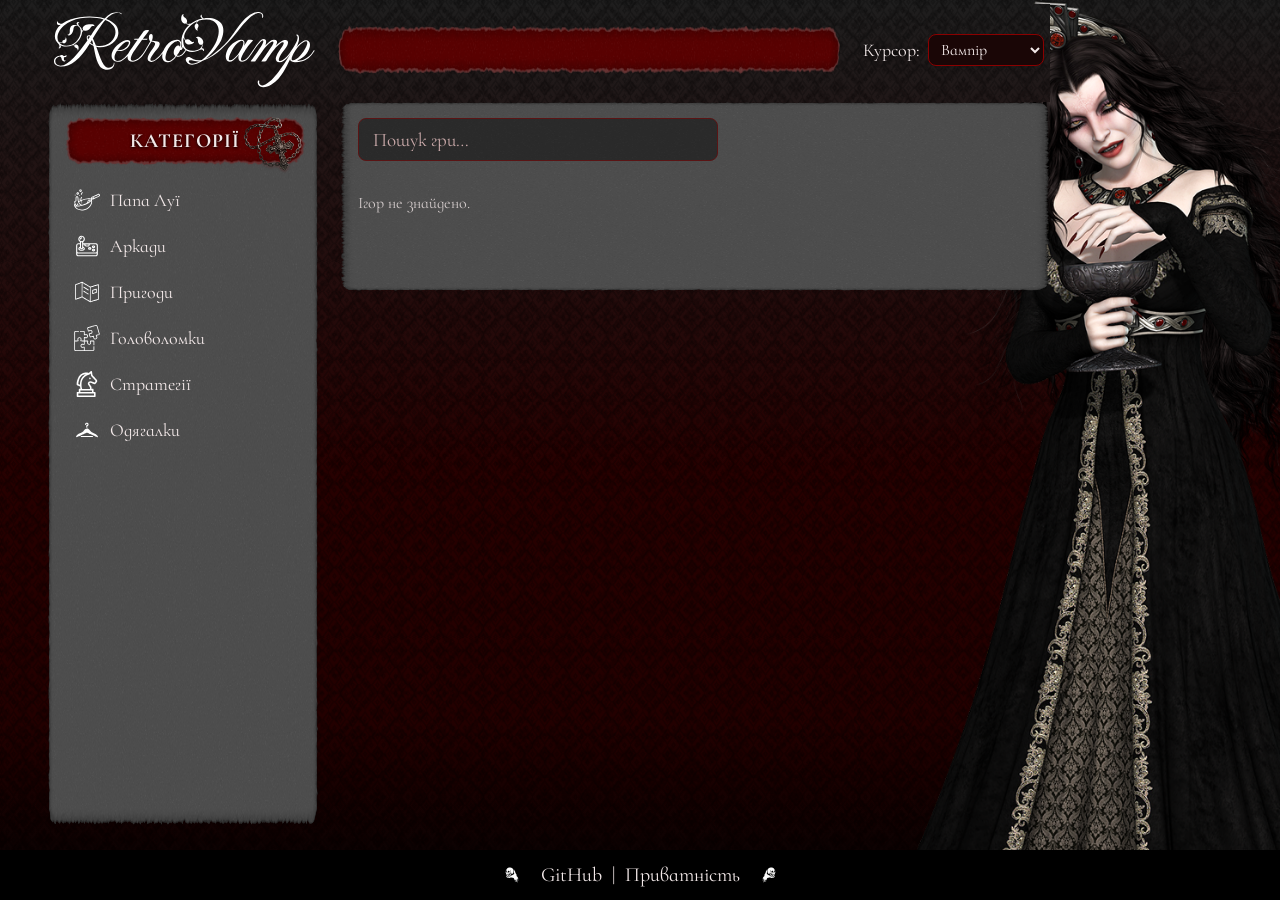
==== index.html @ a3889b9c "Add files via upload" ====
<!DOCTYPE html>
<html lang="uk">
<head>
  <meta charset="UTF-8" />
  <meta name="viewport" content="width=device-width, initial-scale=1.0" />
  <title>RetroVamp — Каталог ігор</title>
  <link rel="stylesheet" href="assets/fonts/fonts.css" />
  <link rel="stylesheet" href="assets/style.css" />
</head>
<body>
  <div class="page">
    <header>
      <a class="logo" href="index.html"><img src="assets/theme/logo.svg" alt="RetroVamp" /></a>
      <div class="ribbon"><div class="marquee"><span id="marquee">Ласкаво просимо у RetroVamp!</span></div></div>
      <label class="cursor-pick">Курсор:
        <select id="cursorPicker">
          <option value="system">Системний</option>
          <option value="gothic-black-red">Хрест</option>
          <option value="vampire">Вампір</option>
        </select>
      </label>
    </header>

    <div class="layout">
      <aside class="sidebar">
        <img class="chrest" src="assets/theme/chrest.png" alt="" />
        <div class="side-head">Категорії</div>
        <div class="scroll-wrap">
          <div class="cats-scroll">
            <ul class="cats" id="cats"></ul>
          </div>
        </div>
      </aside>

      <main class="content">
        <input class="search" id="search" type="search" placeholder="Пошук гри…" />
        <div class="grid" id="grid"></div>
        <div class="pager" id="pager"></div>
      </main>
    </div>

  </div>

  <div class="vampire"><img src="assets/theme/vampire_woman_stand.png" alt="" /></div>
<footer>
    <div class="footer-inner">
      <img class="skull" src="assets/theme/skull_left.svg" alt="" />
      <nav class="footer-links" id="footer-links"></nav>
      <img class="skull" src="assets/theme/skull_right.svg" alt="" />
    </div>
  </footer>

  <script src="assets/app.js"></script>
  <script data-goatcounter="https://smoochie.goatcounter.com/count" async src="//gc.zgo.at/count.js"></script>
</body>
</html>
---- assets/fonts/fonts.css ----
/* cyrillic-ext */
@font-face {
  font-family: 'Cormorant Infant';
  font-style: normal;
  font-weight: 400;
  font-display: swap;
  src: url(HhyPU44g9vKiM1sORYSiWeAsLN997_oV2QsA.woff2) format('woff2');
  unicode-range: U+0460-052F, U+1C80-1C8A, U+20B4, U+2DE0-2DFF, U+A640-A69F, U+FE2E-FE2F;
}
/* cyrillic */
@font-face {
  font-family: 'Cormorant Infant';
  font-style: normal;
  font-weight: 400;
  font-display: swap;
  src: url(HhyPU44g9vKiM1sORYSiWeAsLN997_MV2QsA.woff2) format('woff2');
  unicode-range: U+0301, U+0400-045F, U+0490-0491, U+04B0-04B1, U+2116;
}
/* vietnamese */
@font-face {
  font-family: 'Cormorant Infant';
  font-style: normal;
  font-weight: 400;
  font-display: swap;
  src: url(HhyPU44g9vKiM1sORYSiWeAsLN997_gV2QsA.woff2) format('woff2');
  unicode-range: U+0102-0103, U+0110-0111, U+0128-0129, U+0168-0169, U+01A0-01A1, U+01AF-01B0, U+0300-0301, U+0303-0304, U+0308-0309, U+0323, U+0329, U+1EA0-1EF9, U+20AB;
}
/* latin-ext */
@font-face {
  font-family: 'Cormorant Infant';
  font-style: normal;
  font-weight: 400;
  font-display: swap;
  src: url(HhyPU44g9vKiM1sORYSiWeAsLN997_kV2QsA.woff2) format('woff2');
  unicode-range: U+0100-02BA, U+02BD-02C5, U+02C7-02CC, U+02CE-02D7, U+02DD-02FF, U+0304, U+0308, U+0329, U+1D00-1DBF, U+1E00-1E9F, U+1EF2-1EFF, U+2020, U+20A0-20AB, U+20AD-20C0, U+2113, U+2C60-2C7F, U+A720-A7FF;
}
/* latin */
@font-face {
  font-family: 'Cormorant Infant';
  font-style: normal;
  font-weight: 400;
  font-display: swap;
  src: url(HhyPU44g9vKiM1sORYSiWeAsLN997_cV2Q.woff2) format('woff2');
  unicode-range: U+0000-00FF, U+0131, U+0152-0153, U+02BB-02BC, U+02C6, U+02DA, U+02DC, U+0304, U+0308, U+0329, U+2000-206F, U+20AC, U+2122, U+2191, U+2193, U+2212, U+2215, U+FEFF, U+FFFD;
}
/* cyrillic-ext */
@font-face {
  font-family: 'Cormorant Infant';
  font-style: normal;
  font-weight: 700;
  font-display: swap;
  src: url(HhyPU44g9vKiM1sORYSiWeAsLN997_oV2QsA.woff2) format('woff2');
  unicode-range: U+0460-052F, U+1C80-1C8A, U+20B4, U+2DE0-2DFF, U+A640-A69F, U+FE2E-FE2F;
}
/* cyrillic */
@font-face {
  font-family: 'Cormorant Infant';
  font-style: normal;
  font-weight: 700;
  font-display: swap;
  src: url(HhyPU44g9vKiM1sORYSiWeAsLN997_MV2QsA.woff2) format('woff2');
  unicode-range: U+0301, U+0400-045F, U+0490-0491, U+04B0-04B1, U+2116;
}
/* vietnamese */
@font-face {
  font-family: 'Cormorant Infant';
  font-style: normal;
  font-weight: 700;
  font-display: swap;
  src: url(HhyPU44g9vKiM1sORYSiWeAsLN997_gV2QsA.woff2) format('woff2');
  unicode-range: U+0102-0103, U+0110-0111, U+0128-0129, U+0168-0169, U+01A0-01A1, U+01AF-01B0, U+0300-0301, U+0303-0304, U+0308-0309, U+0323, U+0329, U+1EA0-1EF9, U+20AB;
}
/* latin-ext */
@font-face {
  font-family: 'Cormorant Infant';
  font-style: normal;
  font-weight: 700;
  font-display: swap;
  src: url(HhyPU44g9vKiM1sORYSiWeAsLN997_kV2QsA.woff2) format('woff2');
  unicode-range: U+0100-02BA, U+02BD-02C5, U+02C7-02CC, U+02CE-02D7, U+02DD-02FF, U+0304, U+0308, U+0329, U+1D00-1DBF, U+1E00-1E9F, U+1EF2-1EFF, U+2020, U+20A0-20AB, U+20AD-20C0, U+2113, U+2C60-2C7F, U+A720-A7FF;
}
/* latin */
@font-face {
  font-family: 'Cormorant Infant';
  font-style: normal;
  font-weight: 700;
  font-display: swap;
  src: url(HhyPU44g9vKiM1sORYSiWeAsLN997_cV2Q.woff2) format('woff2');
  unicode-range: U+0000-00FF, U+0131, U+0152-0153, U+02BB-02BC, U+02C6, U+02DA, U+02DC, U+0304, U+0308, U+0329, U+2000-206F, U+20AC, U+2122, U+2191, U+2193, U+2212, U+2215, U+FEFF, U+FFFD;
}
/* vietnamese */
@font-face {
  font-family: 'Fleur De Leah';
  font-style: normal;
  font-weight: 400;
  font-display: swap;
  src: url(AYCNpXX7ftYZWLhv9UmPJTMC1v6n4b_G.woff2) format('woff2');
  unicode-range: U+0102-0103, U+0110-0111, U+0128-0129, U+0168-0169, U+01A0-01A1, U+01AF-01B0, U+0300-0301, U+0303-0304, U+0308-0309, U+0323, U+0329, U+1EA0-1EF9, U+20AB;
}
/* latin-ext */
@font-face {
  font-family: 'Fleur De Leah';
  font-style: normal;
  font-weight: 400;
  font-display: swap;
  src: url(AYCNpXX7ftYZWLhv9UmPJTMC1v-n4b_G.woff2) format('woff2');
  unicode-range: U+0100-02BA, U+02BD-02C5, U+02C7-02CC, U+02CE-02D7, U+02DD-02FF, U+0304, U+0308, U+0329, U+1D00-1DBF, U+1E00-1E9F, U+1EF2-1EFF, U+2020, U+20A0-20AB, U+20AD-20C0, U+2113, U+2C60-2C7F, U+A720-A7FF;
}
/* latin */
@font-face {
  font-family: 'Fleur De Leah';
  font-style: normal;
  font-weight: 400;
  font-display: swap;
  src: url(AYCNpXX7ftYZWLhv9UmPJTMC1vGn4Q.woff2) format('woff2');
  unicode-range: U+0000-00FF, U+0131, U+0152-0153, U+02BB-02BC, U+02C6, U+02DA, U+02DC, U+0304, U+0308, U+0329, U+2000-206F, U+20AC, U+2122, U+2191, U+2193, U+2212, U+2215, U+FEFF, U+FFFD;
}
---- assets/style.css ----
:root {
  --red: #8b0000;
  --red-bright: #c10000;
  --panel: #2a0a0a;
  --ink: #f3e9e9;
  --cur-default: auto;
  --cur-pointer: pointer;
  --cur-text: text;
  --cur-wait: wait;
  --cur-progress: progress;
  --cur-move: move;
  --cur-help: help;
  --cur-not-allowed: not-allowed;
  --cur-ew: ew-resize;
  --cur-ns: ns-resize;
  --cur-nwse: nwse-resize;
  --cur-nesw: nesw-resize;
}

* { box-sizing: border-box; }

html, body { margin: 0; padding: 0; }

/* Custom cursor scheme (driven by --cur-* vars set in app.js) */
body { cursor: var(--cur-default); }
a, button, .btn, .cat-item, .card, [role="button"], label[for] { cursor: var(--cur-pointer); }
input, textarea, select, [contenteditable="true"] { cursor: var(--cur-text); }
:disabled, .disabled, [aria-disabled="true"] { cursor: var(--cur-not-allowed); }
[draggable="true"], .drag { cursor: var(--cur-move); }
body.is-busy, .loading { cursor: var(--cur-wait); }
.cursor-help, [data-cursor="help"] { cursor: var(--cur-help); }
textarea { resize: both; }

body {
  min-height: 100vh;
  padding-bottom: 60px;
  font-family: "Cormorant Infant", Georgia, serif;
  color: var(--ink);
  background-color: #160404;
  background-image: url(theme/pattern_site_bg.png), url(theme/site_bg.svg);
  background-repeat: repeat, no-repeat;
  background-size: 376px 376px, cover;
  background-position: center, center;
  background-attachment: fixed, fixed;
}

a { color: var(--ink); text-decoration: none; }

.page {
  position: relative;
  z-index: 1;
  padding: 4px clamp(48px, 18vw, 320px) 0 clamp(14px, 4vw, 48px);
}

/* ---------- Header ---------- */
header {
  position: sticky;
  top: 0;
  z-index: 5;
  display: grid;
  grid-template-columns: auto 1fr auto;
  align-items: center;
  gap: 12px 22px;
  padding: 8px 6px 14px;
  background-color: #160404;
  background-image: url(theme/pattern_site_bg.png), url(theme/site_bg.svg);
  background-repeat: repeat, no-repeat;
  background-size: 376px 376px, cover;
  background-position: center, center;
  background-attachment: fixed, fixed;
}

.logo {
  flex: 0 0 auto;
  display: flex;
  align-items: center;
  justify-self: start;
}
.logo img { height: clamp(48px, 8vw, 76px); width: auto; display: block; }

.ribbon {
  min-width: 0;
  display: flex;
  align-items: center;
  overflow: hidden;
  height: 50px;
  padding: 0 26px;
  background: url(theme/plagka_wide_bg.png) no-repeat center / 100% 100%;
}

.marquee {
  overflow: hidden;
  white-space: nowrap;
  width: 100%;
}
.marquee span {
  display: inline-block;
  padding-left: 100%;
  font-size: 19px;
  line-height: 50px;
  letter-spacing: .3px;
  color: #ffe9e9;
  text-shadow: 0 1px 3px #000;
  animation: marquee 22s linear infinite;
}
.marquee:hover span { animation-play-state: paused; }
@keyframes marquee {
  from { transform: translateX(0); }
  to { transform: translateX(-100%); }
}

.cursor-pick {
  flex: 0 0 auto;
  justify-self: end;
  display: flex;
  align-items: center;
  gap: 8px;
  font-size: 18px;
  white-space: nowrap;
  text-shadow: 0 1px 4px #000;
  color: var(--ink);
}
.cursor-pick select {
  font-family: inherit;
  font-size: 16px;
  color: var(--ink);
  background: #1a0606;
  border: 1px solid var(--red);
  border-radius: 8px;
  padding: 4px 8px;
}
.cursor-pick select:focus { outline: 1px solid var(--red-bright); }

/* ---------- Footer ---------- */
footer {
  position: fixed;
  left: 0;
  right: 0;
  bottom: 0;
  width: 100%;
  z-index: 3;
  background: #000;
  min-height: 50px;
  display: flex;
  align-items: center;
  justify-content: center;
}
.footer-inner {
  display: flex;
  align-items: center;
  gap: 14px;
  font-size: clamp(14px, 2.4vw, 20px);
}
.footer-inner .skull { width: 30px; height: 30px; }
.footer-links { display: flex; align-items: center; gap: 10px; }
.footer-links a:hover { color: var(--red-bright); text-decoration: underline; }

/* ---------- Layout ---------- */
.layout {
  display: flex;
  align-items: flex-start;
  gap: 22px;
  padding-bottom: 6px;
}

.sidebar {
  flex: 0 0 270px;
  align-self: flex-start;
  position: sticky;
  top: 100px;
  width: 270px;
  height: calc(100vh - 176px);
  display: flex;
  flex-direction: column;
  padding: 14px 12px 14px 16px;
  background: url(theme/bg_window.png) no-repeat center / 100% 100%;
  border-radius: 14px;
  z-index: 1;
}
.chrest {
  position: absolute;
  top: 6px;
  right: 8px;
  width: 72px;
  height: 72px;
  opacity: .9;
  pointer-events: none;
}
.side-head {
  flex: 0 0 auto;
  background: url(theme/h1_category_bg.png) no-repeat center / 100% 100%;
  height: 50px;
  display: flex;
  align-items: center;
  justify-content: center;
  margin-bottom: 14px;
  font-size: 20px;
  font-weight: 700;
  letter-spacing: 1px;
  text-transform: uppercase;
  text-shadow: 0 1px 3px #000;
}
.scroll-wrap {
  position: relative;
  flex: 1 1 auto;
  min-height: 0;
}
.cats-scroll {
  position: absolute;
  inset: 0;
  overflow-y: auto;
  padding-right: 16px;
}

/* ---------- Custom scrollbar (track + thumb elements) ---------- */
.cats-scroll, .privacy-window {
  scrollbar-width: none;
  -ms-overflow-style: none;
}
.cats-scroll::-webkit-scrollbar, .privacy-window::-webkit-scrollbar {
  width: 0;
  height: 0;
  display: none;
}
.scroll-track {
  position: absolute;
  top: 8px;
  bottom: 8px;
  right: 4px;
  width: 21px;
  background: url(theme/scroll_bar_inactive.png) center / 100% 100% no-repeat;
  border-radius: 8px;
  cursor: pointer;
  z-index: 6;
  display: none;
}
.cats-scroll .scroll-track { top: 8px; }
.scroll-thumb {
  position: absolute;
  left: 0;
  top: 0;
  width: 21px;
  background: url(theme/scroll_bar_active.png) center / 100% 100% no-repeat;
  border-radius: 8px;
  cursor: grab;
}
.scroll-thumb:active { cursor: grabbing; }
.cats { list-style: none; margin: 0; padding: 0; display: flex; flex-direction: column; gap: 6px; }
.cat {
  display: flex;
  align-items: center;
  gap: 10px;
  padding: 7px 10px;
  border-radius: 8px;
  cursor: var(--cur-pointer);
  font-size: 18px;
  transition: background .15s;
}
.cat:hover, .cat.active {
  background: url(theme/highlight_category.png) center / 100% 100% no-repeat;
}
.cat .cat-icon { width: 26px; height: 26px; flex: 0 0 26px; text-align: center; font-size: 22px; line-height: 26px; }
.cat .cat-icon img { width: 100%; height: 100%; }

/* ---------- Content / catalog ---------- */
.content {
  position: relative;
  flex: 1 1 auto;
  min-width: 0;
  margin: 0 auto;
  padding: 16px 18px 20px;
  border-radius: 14px;
}
.content::before {
  content: "";
  position: absolute;
  inset: 0;
  z-index: -1;
  background: url(theme/bg_window.png) no-repeat center / 100% 100%;
  border-radius: 14px;
  pointer-events: none;
}
.search {
  width: 100%;
  max-width: 360px;
  margin: 0 0 16px;
  padding: 9px 14px;
  font-family: inherit;
  font-size: 19px;
  color: var(--ink);
  background: rgba(0, 0, 0, .45);
  border: 1px solid #5a1414;
  border-radius: 8px;
}
.search::placeholder { color: #c9a9a9; }

.grid {
  display: grid;
  grid-template-columns: repeat(auto-fill, minmax(150px, 180px));
  gap: 18px;
  justify-content: start;
}
.card {
  position: relative;
  display: flex;
  flex-direction: column;
  background: rgba(0, 0, 0, .35);
  border: none;
  border-radius: 10px;
  overflow: hidden;
  clip-path: polygon(0.00% 0.00%, 1.56% 0.04%, 3.13% 0.08%, 4.69% 0.13%, 6.25% 0.15%, 7.81% 0.42%, 9.38% 0.46%, 10.94% 0.36%, 12.50% 0.34%, 14.06% 0.26%, 15.63% 0.25%, 17.19% 0.02%, 18.75% 0.16%, 20.31% 0.55%, 21.88% 0.28%, 23.44% 0.94%, 25.00% 0.94%, 26.56% 1.16%, 28.13% 0.17%, 29.69% 0.34%, 31.25% 0.10%, 32.81% 0.38%, 34.38% 0.44%, 35.94% 0.70%, 37.50% 1.42%, 39.06% 0.59%, 40.63% 1.53%, 42.19% 0.62%, 43.75% 1.73%, 45.31% 0.41%, 46.88% 0.41%, 48.44% 0.45%, 50.00% 0.21%, 51.56% 0.50%, 53.13% 0.55%, 54.69% 1.53%, 56.25% 0.87%, 57.81% 0.44%, 59.38% 1.51%, 60.94% 1.35%, 62.50% 0.37%, 64.06% 0.00%, 65.63% 0.01%, 67.19% 0.48%, 68.75% 0.38%, 70.31% 1.01%, 71.88% 1.07%, 73.44% 0.36%, 75.00% 0.77%, 76.56% 1.29%, 78.13% 1.05%, 79.69% 0.44%, 81.25% 0.12%, 82.81% 0.05%, 84.38% 0.43%, 85.94% 0.04%, 87.50% 0.45%, 89.06% 0.44%, 90.63% 0.29%, 92.19% 0.25%, 93.75% 0.21%, 95.31% 0.19%, 96.88% 0.00%, 98.44% 0.02%, 100.00% 0.00%, 100.00% 0.00%, 99.98% 1.56%, 99.96% 3.13%, 99.77% 4.69%, 99.88% 6.25%, 99.55% 7.81%, 99.59% 9.38%, 99.50% 10.94%, 99.94% 12.50%, 99.64% 14.06%, 99.56% 15.63%, 100.00% 17.19%, 99.78% 18.75%, 99.67% 20.31%, 99.49% 21.88%, 99.73% 23.44%, 99.62% 25.00%, 98.59% 26.56%, 99.62% 28.13%, 99.91% 29.69%, 99.38% 31.25%, 99.42% 32.81%, 99.09% 34.38%, 99.35% 35.94%, 98.87% 37.50%, 98.85% 39.06%, 98.48% 40.63%, 98.70% 42.19%, 99.22% 43.75%, 99.57% 45.31%, 99.99% 46.88%, 99.84% 48.44%, 99.37% 50.00%, 99.51% 51.56%, 99.00% 53.13%, 98.31% 54.69%, 98.16% 56.25%, 98.91% 57.81%, 98.90% 59.38%, 98.79% 60.94%, 98.98% 62.50%, 98.86% 64.06%, 99.21% 65.63%, 99.27% 67.19%, 99.80% 68.75%, 99.75% 70.31%, 99.19% 71.88%, 99.17% 73.44%, 99.33% 75.00%, 99.66% 76.56%, 99.48% 78.13%, 99.14% 79.69%, 99.78% 81.25%, 99.83% 82.81%, 99.65% 84.38%, 99.92% 85.94%, 99.58% 87.50%, 99.48% 89.06%, 99.67% 90.63%, 99.54% 92.19%, 99.79% 93.75%, 99.83% 95.31%, 99.88% 96.88%, 100.00% 98.44%, 100.00% 100.00%, 100.00% 100.00%, 98.44% 99.98%, 96.88% 99.87%, 95.31% 99.81%, 93.75% 99.91%, 92.19% 99.79%, 90.63% 99.47%, 89.06% 99.57%, 87.50% 99.42%, 85.94% 99.95%, 84.38% 99.83%, 82.81% 99.58%, 81.25% 99.34%, 79.69% 99.31%, 78.13% 99.41%, 76.56% 99.28%, 75.00% 99.05%, 73.44% 99.04%, 71.88% 99.77%, 70.31% 98.89%, 68.75% 99.95%, 67.19% 99.74%, 65.63% 99.11%, 64.06% 99.07%, 62.50% 98.71%, 60.94% 98.87%, 59.38% 99.04%, 57.81% 98.84%, 56.25% 98.93%, 54.69% 98.69%, 53.13% 99.77%, 51.56% 99.50%, 50.00% 99.85%, 48.44% 99.20%, 46.88% 99.83%, 45.31% 99.14%, 43.75% 99.33%, 42.19% 98.46%, 40.63% 98.53%, 39.06% 99.13%, 37.50% 99.90%, 35.94% 99.92%, 34.38% 99.87%, 32.81% 99.52%, 31.25% 98.98%, 29.69% 99.29%, 28.13% 99.62%, 26.56% 98.88%, 25.00% 99.46%, 23.44% 99.57%, 21.88% 99.61%, 20.31% 99.96%, 18.75% 99.74%, 17.19% 99.83%, 15.63% 99.86%, 14.06% 99.70%, 12.50% 99.37%, 10.94% 99.57%, 9.38% 99.88%, 7.81% 99.74%, 6.25% 99.69%, 4.69% 99.85%, 3.13% 99.96%, 1.56% 99.98%, 0.00% 100.00%, 0.00% 100.00%, 0.05% 98.44%, 0.10% 96.88%, 0.14% 95.31%, 0.19% 93.75%, 0.42% 92.19%, 0.42% 90.63%, 0.14% 89.06%, 0.60% 87.50%, 0.54% 85.94%, 0.21% 84.38%, 0.37% 82.81%, 0.53% 81.25%, 0.82% 79.69%, 0.42% 78.13%, 0.33% 76.56%, 0.35% 75.00%, 1.04% 73.44%, 0.41% 71.88%, 0.04% 70.31%, 0.89% 68.75%, 0.09% 67.19%, 0.11% 65.63%, 0.07% 64.06%, 0.54% 62.50%, 0.82% 60.94%, 0.70% 59.38%, 1.83% 57.81%, 1.52% 56.25%, 1.67% 54.69%, 0.28% 53.13%, 0.64% 51.56%, 0.07% 50.00%, 0.86% 48.44%, 0.17% 46.88%, 0.71% 45.31%, 1.71% 43.75%, 1.73% 42.19%, 1.19% 40.63%, 1.61% 39.06%, 0.48% 37.50%, 0.04% 35.94%, 0.48% 34.38%, 0.68% 32.81%, 0.12% 31.25%, 0.18% 29.69%, 1.36% 28.13%, 0.47% 26.56%, 0.44% 25.00%, 0.99% 23.44%, 0.73% 21.88%, 0.63% 20.31%, 0.24% 18.75%, 0.27% 17.19%, 0.09% 15.63%, 0.32% 14.06%, 0.42% 12.50%, 0.51% 10.94%, 0.37% 9.38%, 0.36% 7.81%, 0.29% 6.25%, 0.09% 4.69%, 0.02% 3.13%, 0.01% 1.56%, 0.00% 0.00%);
  transition: transform .15s;
}
.card:hover, .card:focus, .card:focus-within {
  transform: translateY(-3px);
  outline: none;
}
.card .card-stroke {
  position: absolute;
  inset: 0;
  width: 100%;
  height: 100%;
  pointer-events: none;
  z-index: 2;
  overflow: visible;
}
.card .card-stroke path {
  stroke: #000;
  stroke-width: 5;
  vector-effect: non-scaling-stroke;
  fill: none;
  transition: stroke .15s;
}
.card:hover .card-stroke path,
.card:focus .card-stroke path,
.card:focus-within .card-stroke path {
  stroke: #730000;
}
.card-cover { width: 100%; aspect-ratio: 1 / 1; height: auto; object-fit: contain; display: block; background: #1a0606; }
.card-body { padding: 10px 12px 14px; display: flex; flex-direction: column; gap: 8px; flex: 1 1 auto; }
.card-title { font-size: 18px; font-weight: 700; line-height: 1.15; }
.card-meta { font-size: 14px; opacity: .8; }

/* ---------- Buttons ---------- */
.btn {
  align-self: flex-start;
  border: none;
  cursor: var(--cur-pointer);
  color: #fff;
  font-family: inherit;
  font-size: 19px;
  font-weight: 700;
  padding: 9px 28px;
  background: url(theme/button.png) no-repeat center / 100% 100%;
  text-shadow: 0 1px 2px #000;
}
.btn:hover { filter: brightness(1.12); }

/* ---------- Pager ---------- */
.pager {
  display: flex;
  justify-content: center;
  align-items: center;
  flex-wrap: wrap;
  gap: 8px;
  margin: 30px 0 12px;
}
.pager button.page {
  min-width: 46px;
  height: 46px;
  padding: 0;
  display: inline-flex;
  align-items: center;
  justify-content: center;
  font-family: inherit;
  font-size: 18px;
  font-weight: 700;
  color: #f3e6e6;
  background: url(theme/page_cirle_idle.png) no-repeat center / 100% 100%;
  border: none;
  border-radius: 50%;
  cursor: var(--cur-pointer);
  transition: transform .15s, filter .15s;
}
.pager button.page:hover:not(.disabled),
.pager button.page.active {
  background-image: url(theme/page_cirle_hover.png);
  color: #fff;
}
.pager button.page:hover:not(.disabled) {
  transform: translateY(-2px);
}
.pager button.page.disabled {
  opacity: .4;
  cursor: var(--cur-not-allowed);
}
.pager button.page.arrow {
  background-image: none;
  border-radius: 0;
  min-width: auto;
  height: auto;
  font-family: 'Fleur De Leah', cursive;
  font-size: 32px;
  line-height: 1;
  padding: 0 10px;
  color: #f3e6e6;
}
.pager button.page.arrow:hover:not(.disabled) {
  background-image: none;
  transform: translateY(-2px);
  color: #ffd9d9;
}
.pager .gap {
  color: #c9a9a9;
  padding: 0 2px;
}

/* ---------- Play page ---------- */
.game-panel { flex: 1 1 auto; min-width: 0; max-width: 1100px; margin: 0 auto; display: flex; flex-direction: column; gap: 14px; }
.game-bar { display: flex; align-items: center; justify-content: space-between; gap: 14px; flex-wrap: wrap; }
.game-name {
  flex: 0 1 auto;
  width: auto;
  max-width: 60%;
  min-width: 0;
  background: url(theme/game_name_bg.png) no-repeat center / 100% 100%;
  padding: 10px 28px;
  font-size: clamp(19px, 3vw, 24px);
  font-weight: 700;
  text-align: center;
  text-shadow: 0 1px 3px #000;
  white-space: nowrap;
  overflow: hidden;
  text-overflow: ellipsis;
}
.game-buttons { display: flex; gap: 12px; flex: 0 0 auto; }

#game {
  position: relative;
  width: 100%;
  max-width: 720px;
  margin: 0 auto;
  aspect-ratio: 4 / 3;
  background: #000;
  border: 4px solid #3a0d0d;
  border-radius: 8px;
  overflow: hidden;
  display: flex;
  align-items: center;
  justify-content: center;
}
#game ruffle-player, #game embed, #game object { width: 100% !important; height: 100% !important; }

.desc-wrap { display: none; }
.desc-wrap.open { display: block; }
.desc-plate {
  padding: 16px 20px;
  background: url(theme/description_bg.png) no-repeat center / 100% 100%;
  border-radius: 10px;
  font-size: clamp(17px, 2.6vw, 20px);
  line-height: 1.4;
}
.desc-plate .orig { color: var(--red-bright); font-weight: 700; margin-bottom: 6px; }

.section-title { font-size: clamp(20px, 3vw, 24px); font-weight: 700; margin: 6px 0; text-shadow: 0 1px 3px #000; }
.similar-section { background: url(theme/bg_window.png) no-repeat center / 100% 100%; border-radius: 14px; padding: 14px 16px; }

/* ---------- Privacy ---------- */
.privacy-layout {
  display: flex;
  align-items: center;
  justify-content: center;
  gap: 10px;
  padding: 0 0 18px;
}
.vampire-left {
  position: fixed;
  left: 0;
  bottom: 0;
  top: auto;
  height: 100vh;
  width: auto;
  max-width: 42vw;
  pointer-events: none;
  z-index: -1;
}
.vampire-left img { position: absolute; bottom: 0; left: 0; height: 86vh; width: auto; display: block; object-fit: contain; }
.privacy-col { flex: 1 1 auto; max-width: 1300px; position: relative; }
body.privacy .ribbon { display: none; }
body.privacy header {
  grid-template-columns: auto 1fr auto;
  max-width: 1300px;
  margin: 0 auto;
}
body.privacy .page {
  padding-left: clamp(48px, 20vw, 420px);
  padding-right: clamp(48px, 20vw, 420px);
}
body.privacy .cursor-pick {
  position: static;
  grid-column: 3;
  justify-self: end;
}
.privacy-title {
  height: auto;
  display: flex;
  align-items: center;
  justify-content: center;
  font-size: clamp(24px, 6vw, 34px);
  font-weight: 700;
  letter-spacing: 1px;
  text-shadow: 0 1px 3px #000;
  margin: 16px 0 18px;
  text-align: center;
}
.privacy-window {
  position: relative;
  max-height: calc(100vh - 200px);
  overflow-y: auto;
  padding: 30px 52px 30px 40px;
  background: url(theme/bg_window.png) no-repeat center / 100% 100%;
  border-radius: 14px;
  font-size: clamp(17px, 2.6vw, 21px);
  line-height: 1.5;
}
.privacy-block { margin-bottom: 18px; }
.privacy-block h3 { margin: 0 0 6px; font-size: 24px; color: #ffd9d9; }
.privacy-block p { margin: 0; }

.back-btn { position: absolute; right: 14px; bottom: -8px; }

/* ---------- Right-edge vampire ---------- */
.vampire {
  position: fixed;
  right: 0;
  top: 0;
  bottom: auto;
  height: 100vh;
  width: auto;
  max-width: min(56vw, 680px);
  pointer-events: none;
  z-index: -1;
}
.vampire img { height: 100vh; width: auto; display: block; object-fit: contain; }

/* ---------- Responsive ---------- */
@media (max-width: 1024px) {
  .layout { flex-direction: column; }
  .sidebar {
    position: static;
    flex: 1 1 auto;
    width: auto;
    max-height: none;
    overflow: visible;
  }
  .content, .game-panel { max-width: none; margin: 0; }
}
@media (max-width: 768px) {
  header { grid-template-columns: 1fr auto; gap: 12px; }
  .logo { justify-self: start; }
  .cursor-pick { position: static; justify-self: end; width: auto; }
  .ribbon { grid-column: 1 / -1; }
  .vampire { display: none; }
  .page { padding-right: clamp(14px, 4vw, 48px); }
  .game-bar { gap: 10px; }
  .game-name { max-width: 100%; }
  .footer-inner { flex-wrap: wrap; padding: 6px 10px; }
}
@media (max-width: 520px) {
  .search { max-width: 100%; }
  .grid { grid-template-columns: repeat(auto-fill, minmax(130px, 1fr)); }
  .card-title { font-size: 16px; }
  .card-meta { font-size: 13px; }
  .logo img { height: 52px; }
  .cursor-pick { font-size: 15px; }
  .game-name { font-size: 19px; padding: 8px 16px; }
  .desc-plate { font-size: 17px; padding: 12px 14px; }
  .privacy-window { padding: 16px 14px; }
  .vampire-left { display: none; }
  .pager button.page { min-width: 40px; height: 40px; font-size: 16px; }
  .pager button.page.arrow { font-size: 26px; }
}
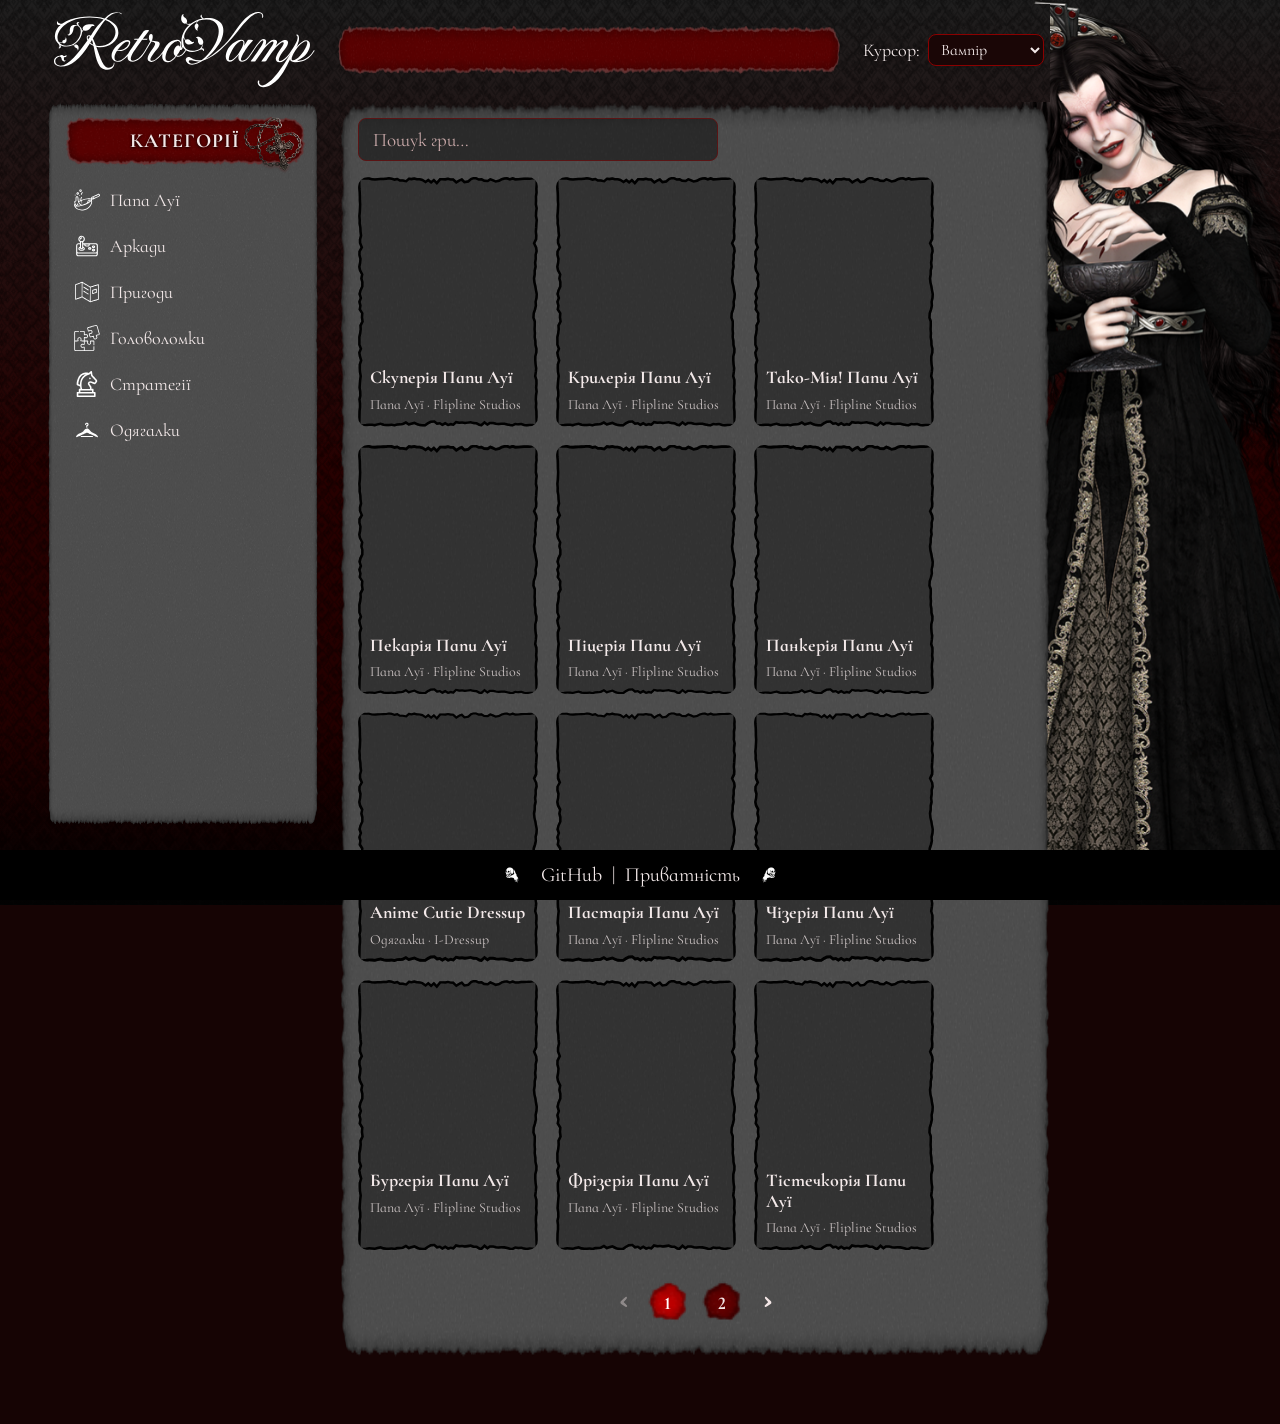
==== commit 3f4b9266: "Add files via upload" ====
--- a/index.html
+++ b/index.html
@@ -6,6 +6,7 @@
   <title>RetroVamp — Каталог ігор</title>
   <link rel="stylesheet" href="assets/fonts/fonts.css" />
   <link rel="stylesheet" href="assets/style.css" />
+  <link rel="icon" href="favicon.ico" />
 </head>
 <body>
   <div class="page">
@@ -51,6 +52,5 @@
   </footer>
 
   <script src="assets/app.js"></script>
-  <script data-goatcounter="https://smoochie.goatcounter.com/count" async src="//gc.zgo.at/count.js"></script>
 </body>
 </html>
--- a/assets/fonts/fonts.css
+++ b/assets/fonts/fonts.css
@@ -1,4 +1,3 @@
-/* cyrillic-ext */
 @font-face {
   font-family: 'Cormorant Infant';
   font-style: normal;
@@ -7,7 +6,6 @@
   src: url(HhyPU44g9vKiM1sORYSiWeAsLN997_oV2QsA.woff2) format('woff2');
   unicode-range: U+0460-052F, U+1C80-1C8A, U+20B4, U+2DE0-2DFF, U+A640-A69F, U+FE2E-FE2F;
 }
-/* cyrillic */
 @font-face {
   font-family: 'Cormorant Infant';
   font-style: normal;
@@ -16,7 +14,6 @@
   src: url(HhyPU44g9vKiM1sORYSiWeAsLN997_MV2QsA.woff2) format('woff2');
   unicode-range: U+0301, U+0400-045F, U+0490-0491, U+04B0-04B1, U+2116;
 }
-/* vietnamese */
 @font-face {
   font-family: 'Cormorant Infant';
   font-style: normal;
@@ -25,7 +22,6 @@
   src: url(HhyPU44g9vKiM1sORYSiWeAsLN997_gV2QsA.woff2) format('woff2');
   unicode-range: U+0102-0103, U+0110-0111, U+0128-0129, U+0168-0169, U+01A0-01A1, U+01AF-01B0, U+0300-0301, U+0303-0304, U+0308-0309, U+0323, U+0329, U+1EA0-1EF9, U+20AB;
 }
-/* latin-ext */
 @font-face {
   font-family: 'Cormorant Infant';
   font-style: normal;
@@ -34,7 +30,6 @@
   src: url(HhyPU44g9vKiM1sORYSiWeAsLN997_kV2QsA.woff2) format('woff2');
   unicode-range: U+0100-02BA, U+02BD-02C5, U+02C7-02CC, U+02CE-02D7, U+02DD-02FF, U+0304, U+0308, U+0329, U+1D00-1DBF, U+1E00-1E9F, U+1EF2-1EFF, U+2020, U+20A0-20AB, U+20AD-20C0, U+2113, U+2C60-2C7F, U+A720-A7FF;
 }
-/* latin */
 @font-face {
   font-family: 'Cormorant Infant';
   font-style: normal;
@@ -43,7 +38,6 @@
   src: url(HhyPU44g9vKiM1sORYSiWeAsLN997_cV2Q.woff2) format('woff2');
   unicode-range: U+0000-00FF, U+0131, U+0152-0153, U+02BB-02BC, U+02C6, U+02DA, U+02DC, U+0304, U+0308, U+0329, U+2000-206F, U+20AC, U+2122, U+2191, U+2193, U+2212, U+2215, U+FEFF, U+FFFD;
 }
-/* cyrillic-ext */
 @font-face {
   font-family: 'Cormorant Infant';
   font-style: normal;
@@ -52,7 +46,6 @@
   src: url(HhyPU44g9vKiM1sORYSiWeAsLN997_oV2QsA.woff2) format('woff2');
   unicode-range: U+0460-052F, U+1C80-1C8A, U+20B4, U+2DE0-2DFF, U+A640-A69F, U+FE2E-FE2F;
 }
-/* cyrillic */
 @font-face {
   font-family: 'Cormorant Infant';
   font-style: normal;
@@ -61,7 +54,6 @@
   src: url(HhyPU44g9vKiM1sORYSiWeAsLN997_MV2QsA.woff2) format('woff2');
   unicode-range: U+0301, U+0400-045F, U+0490-0491, U+04B0-04B1, U+2116;
 }
-/* vietnamese */
 @font-face {
   font-family: 'Cormorant Infant';
   font-style: normal;
@@ -70,7 +62,6 @@
   src: url(HhyPU44g9vKiM1sORYSiWeAsLN997_gV2QsA.woff2) format('woff2');
   unicode-range: U+0102-0103, U+0110-0111, U+0128-0129, U+0168-0169, U+01A0-01A1, U+01AF-01B0, U+0300-0301, U+0303-0304, U+0308-0309, U+0323, U+0329, U+1EA0-1EF9, U+20AB;
 }
-/* latin-ext */
 @font-face {
   font-family: 'Cormorant Infant';
   font-style: normal;
@@ -79,7 +70,6 @@
   src: url(HhyPU44g9vKiM1sORYSiWeAsLN997_kV2QsA.woff2) format('woff2');
   unicode-range: U+0100-02BA, U+02BD-02C5, U+02C7-02CC, U+02CE-02D7, U+02DD-02FF, U+0304, U+0308, U+0329, U+1D00-1DBF, U+1E00-1E9F, U+1EF2-1EFF, U+2020, U+20A0-20AB, U+20AD-20C0, U+2113, U+2C60-2C7F, U+A720-A7FF;
 }
-/* latin */
 @font-face {
   font-family: 'Cormorant Infant';
   font-style: normal;
@@ -88,7 +78,6 @@
   src: url(HhyPU44g9vKiM1sORYSiWeAsLN997_cV2Q.woff2) format('woff2');
   unicode-range: U+0000-00FF, U+0131, U+0152-0153, U+02BB-02BC, U+02C6, U+02DA, U+02DC, U+0304, U+0308, U+0329, U+2000-206F, U+20AC, U+2122, U+2191, U+2193, U+2212, U+2215, U+FEFF, U+FFFD;
 }
-/* vietnamese */
 @font-face {
   font-family: 'Fleur De Leah';
   font-style: normal;
@@ -97,7 +86,6 @@
   src: url(AYCNpXX7ftYZWLhv9UmPJTMC1v6n4b_G.woff2) format('woff2');
   unicode-range: U+0102-0103, U+0110-0111, U+0128-0129, U+0168-0169, U+01A0-01A1, U+01AF-01B0, U+0300-0301, U+0303-0304, U+0308-0309, U+0323, U+0329, U+1EA0-1EF9, U+20AB;
 }
-/* latin-ext */
 @font-face {
   font-family: 'Fleur De Leah';
   font-style: normal;
@@ -106,7 +94,6 @@
   src: url(AYCNpXX7ftYZWLhv9UmPJTMC1v-n4b_G.woff2) format('woff2');
   unicode-range: U+0100-02BA, U+02BD-02C5, U+02C7-02CC, U+02CE-02D7, U+02DD-02FF, U+0304, U+0308, U+0329, U+1D00-1DBF, U+1E00-1E9F, U+1EF2-1EFF, U+2020, U+20A0-20AB, U+20AD-20C0, U+2113, U+2C60-2C7F, U+A720-A7FF;
 }
-/* latin */
 @font-face {
   font-family: 'Fleur De Leah';
   font-style: normal;
--- a/assets/style.css
+++ b/assets/style.css
@@ -21,7 +21,6 @@
 
 html, body { margin: 0; padding: 0; }
 
-/* Custom cursor scheme (driven by --cur-* vars set in app.js) */
 body { cursor: var(--cur-default); }
 a, button, .btn, .cat-item, .card, [role="button"], label[for] { cursor: var(--cur-pointer); }
 input, textarea, select, [contenteditable="true"] { cursor: var(--cur-text); }
@@ -52,7 +51,6 @@
   padding: 4px clamp(48px, 18vw, 320px) 0 clamp(14px, 4vw, 48px);
 }
 
-/* ---------- Header ---------- */
 header {
   position: sticky;
   top: 0;
@@ -131,7 +129,6 @@
 }
 .cursor-pick select:focus { outline: 1px solid var(--red-bright); }
 
-/* ---------- Footer ---------- */
 footer {
   position: fixed;
   left: 0;
@@ -155,7 +152,6 @@
 .footer-links { display: flex; align-items: center; gap: 10px; }
 .footer-links a:hover { color: var(--red-bright); text-decoration: underline; }
 
-/* ---------- Layout ---------- */
 .layout {
   display: flex;
   align-items: flex-start;
@@ -212,7 +208,6 @@
   padding-right: 16px;
 }
 
-/* ---------- Custom scrollbar (track + thumb elements) ---------- */
 .cats-scroll, .privacy-window {
   scrollbar-width: none;
   -ms-overflow-style: none;
@@ -262,7 +257,6 @@
 .cat .cat-icon { width: 26px; height: 26px; flex: 0 0 26px; text-align: center; font-size: 22px; line-height: 26px; }
 .cat .cat-icon img { width: 100%; height: 100%; }
 
-/* ---------- Content / catalog ---------- */
 .content {
   position: relative;
   flex: 1 1 auto;
@@ -341,7 +335,6 @@
 .card-title { font-size: 18px; font-weight: 700; line-height: 1.15; }
 .card-meta { font-size: 14px; opacity: .8; }
 
-/* ---------- Buttons ---------- */
 .btn {
   align-self: flex-start;
   border: none;
@@ -356,7 +349,6 @@
 }
 .btn:hover { filter: brightness(1.12); }
 
-/* ---------- Pager ---------- */
 .pager {
   display: flex;
   justify-content: center;
@@ -415,7 +407,6 @@
   padding: 0 2px;
 }
 
-/* ---------- Play page ---------- */
 .game-panel { flex: 1 1 auto; min-width: 0; max-width: 1100px; margin: 0 auto; display: flex; flex-direction: column; gap: 14px; }
 .game-bar { display: flex; align-items: center; justify-content: space-between; gap: 14px; flex-wrap: wrap; }
 .game-name {
@@ -465,7 +456,6 @@
 .section-title { font-size: clamp(20px, 3vw, 24px); font-weight: 700; margin: 6px 0; text-shadow: 0 1px 3px #000; }
 .similar-section { background: url(theme/bg_window.png) no-repeat center / 100% 100%; border-radius: 14px; padding: 14px 16px; }
 
-/* ---------- Privacy ---------- */
 .privacy-layout {
   display: flex;
   align-items: center;
@@ -529,7 +519,6 @@
 
 .back-btn { position: absolute; right: 14px; bottom: -8px; }
 
-/* ---------- Right-edge vampire ---------- */
 .vampire {
   position: fixed;
   right: 0;
@@ -543,7 +532,6 @@
 }
 .vampire img { height: 100vh; width: auto; display: block; object-fit: contain; }
 
-/* ---------- Responsive ---------- */
 @media (max-width: 1024px) {
   .layout { flex-direction: column; }
   .sidebar {
